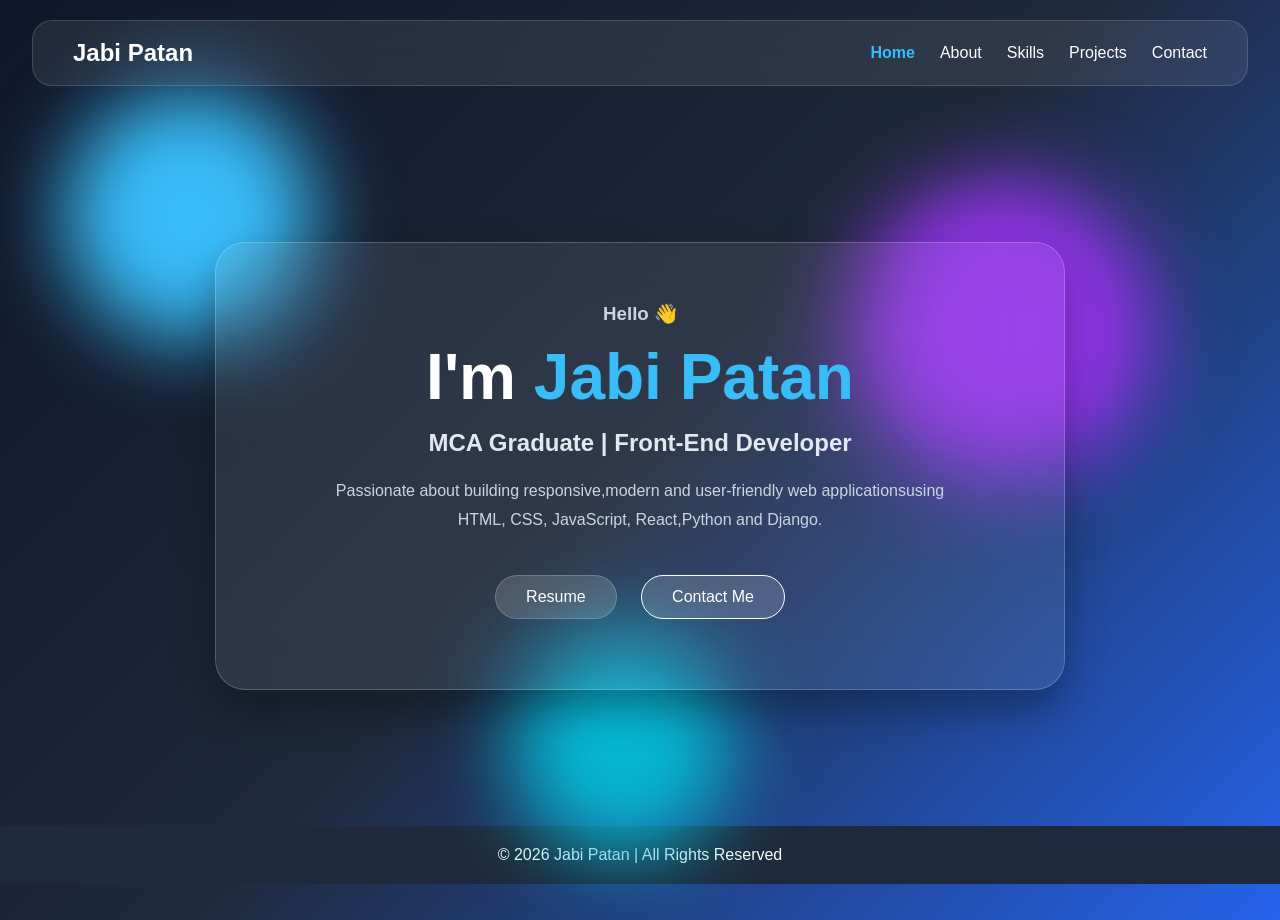
==== index.html @ edabfe84 "Update index.html" ====
<!DOCTYPE html>
<html lang="en">
<head>
<meta charset="UTF-8">
<meta name="viewport" content="width=device-width, initial-scale=1.0">
<title>Project Patan Portfolio</title>
<link rel="stylesheet" href="./css/index.css">
<link rel="stylesheet"href="https://cdnjs.cloudflare.com/ajax/libs/font-awesome/6.7.2/css/all.min.css">
</head>
<body>
    <!--header start-->
    <header>
        <div class="blob blob1"></div>
        <div class="blob blob2"></div>
        <div class="blob blob3"></div>
        <!--navbar start-->
        <nav>
            <h1><a href="index.html">Jabi Patan</a></h1>
            <ul>
                <li><a href="index.html " class="active">Home</a></li>
                <li><a href="about.html">About</a></li>
                <li><a href="skills.html">Skills</a></li>
                <li><a href="project.html">Projects</a></li>
                <li><a href="coantact.html">Contact</a></li>
            </ul>
        </nav>
        <!--nav end-->
    </header>
    <!--header start-->
    <!--main start-->
    <main>
        <section class="hero">
            <div class="glass-card">
                <h3>Hello 👋</h3>
                <h1>I'm <span>Jabi Patan</span></h1>
                <h2>MCA Graduate | Front-End Developer</h2>
                <p>Passionate about building responsive,modern and user-friendly web applicationsusing HTML, CSS, JavaScript, React,Python and Django.</p>
                <div class="btns">
                    <a href="./resume/Patan jabiulla khan.pdf" download class="btn">Resume</a>
                    <a  href="coantact.html" class="btn outline">Contact Me</a>
                </div>
            </div>
        </section>
    </main>
    <!--main end-->
     <footer>
        © 2026 Jabi Patan | All Rights Reserved
    </footer>

</body>
</html>
---- css/index.css ----
*{
    margin:0;
    padding:0;
    box-sizing:border-box;
}
body{
    min-height:100vh;
    overflow:hidden;
    font-family:Poppins,sans-serif;
    background:
    linear-gradient(
    135deg,
    #0f172a,
    #1e293b,
    #2563eb
    );
}
.active{
    color:#38bdf8;
    font-weight:bold;
}
/* Footer */

footer{
    text-align:center;
    padding:20px;
    color:white;
    background: #1e293b;
}


/* NAVBAR */

nav{
    width:95%;
    margin:20px auto;

    display:flex;
    justify-content:space-between;
    align-items:center;

    padding:18px 40px;

    background:rgba(255,255,255,.08);

    backdrop-filter:blur(20px);
    -webkit-backdrop-filter:blur(20px);

    border:1px solid rgba(255,255,255,.15);

    border-radius:20px;
}

nav h1 a{
    text-decoration:none;
    color:white;
}

nav ul{
    display:flex;
    list-style:none;
    gap:25px;
}

nav ul li a{
    color:white;
    text-decoration:none;
}

/* HERO */

.hero{
    height:80vh;

    display:flex;
    justify-content:center;
    align-items:center;
}

.glass-card{

    width:850px;
    max-width:90%;

    padding:60px;

    text-align:center;

    border-radius:30px;

    background:rgba(255,255,255,.08);

    backdrop-filter:blur(25px);

    border:1px solid rgba(255,255,255,.2);

    box-shadow:
    0 20px 40px rgba(0,0,0,.3);
}

.glass-card h3{
    color:#cbd5e1;
}

.glass-card h1{
    color:white;
    font-size:4rem;
    margin:15px 0;
}

.glass-card span{
    color:#38bdf8;
}

.glass-card h2{
    color:#e2e8f0;
    margin-bottom:20px;
}

.glass-card p{
    color:#cbd5e1;
    line-height:1.8;
    max-width:650px;
    margin:auto;
}

/* BUTTONS */

.btns{
    margin-top:30px;
}

.btn{
    display:inline-block;

    padding:12px 30px;

    text-decoration:none;

    border-radius:50px;

    margin:10px;

    background:rgba(255,255,255,.15);

    border:1px solid rgba(255,255,255,.2);

    color:white;
}

.btn:hover{
    background:white;
    color:black;
}

.outline{
    border:1px solid white;
}

/* LIQUID BLOBS */

.blob{
    position:absolute;
    border-radius:50%;
    filter:blur(40px);
}

.blob1{
    width:250px;
    height:250px;

    background:#38bdf8;

    top:10%;
    left:5%;

    animation:move1 8s infinite alternate;
}

.blob2{
    width:300px;
    height:300px;

    background:#9333ea;

    right:10%;
    top:20%;

    animation:move2 10s infinite alternate;
}

.blob3{
    width:220px;
    height:220px;

    background:#06b6d4;

    bottom:5%;
    left:40%;

    animation:move3 7s infinite alternate;
}

@keyframes move1{
    from{transform:translateY(0);}
    to{transform:translateY(60px);}
}

@keyframes move2{
    from{transform:translateX(0);}
    to{transform:translateX(-80px);}
}

@keyframes move3{
    from{transform:translateY(0);}
    to{transform:translateY(-60px);}
}

/* MOBILE */

@media(max-width:768px){

    nav{
        flex-direction:column;
        gap:15px;
    }

    nav ul{
        flex-wrap:wrap;
        justify-content:center;
    }

    .glass-card{
        padding:30px;
    }

    .glass-card h1{
        font-size:2.5rem;
    }

    .glass-card h2{
        font-size:1rem;
    }
}
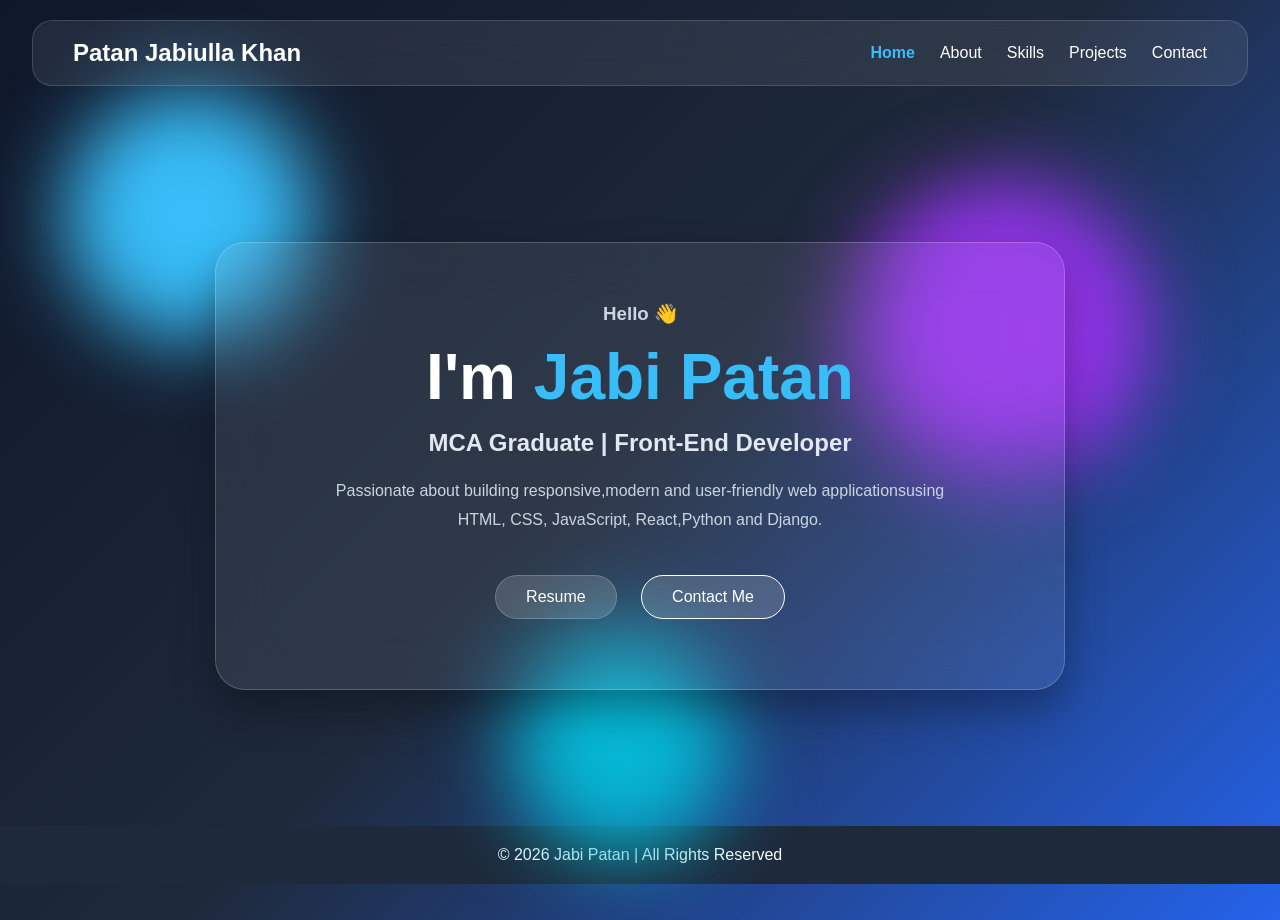
==== commit c8c3d6bf: "Update index.html" ====
--- a/index.html
+++ b/index.html
@@ -6,6 +6,7 @@
 <title>Project Patan Portfolio</title>
 <link rel="stylesheet" href="./css/index.css">
 <link rel="stylesheet"href="https://cdnjs.cloudflare.com/ajax/libs/font-awesome/6.7.2/css/all.min.css">
+<link rel="shortcut icon" href="./images/photo1.jpeg" type="image/x-icon">
 </head>
 <body>
     <!--header start-->
@@ -15,7 +16,7 @@
         <div class="blob blob3"></div>
         <!--navbar start-->
         <nav>
-            <h1><a href="index.html">Jabi Patan</a></h1>
+            <h1><a href="index.html">Patan Jabiulla Khan</a></h1>
             <ul>
                 <li><a href="index.html " class="active">Home</a></li>
                 <li><a href="about.html">About</a></li>
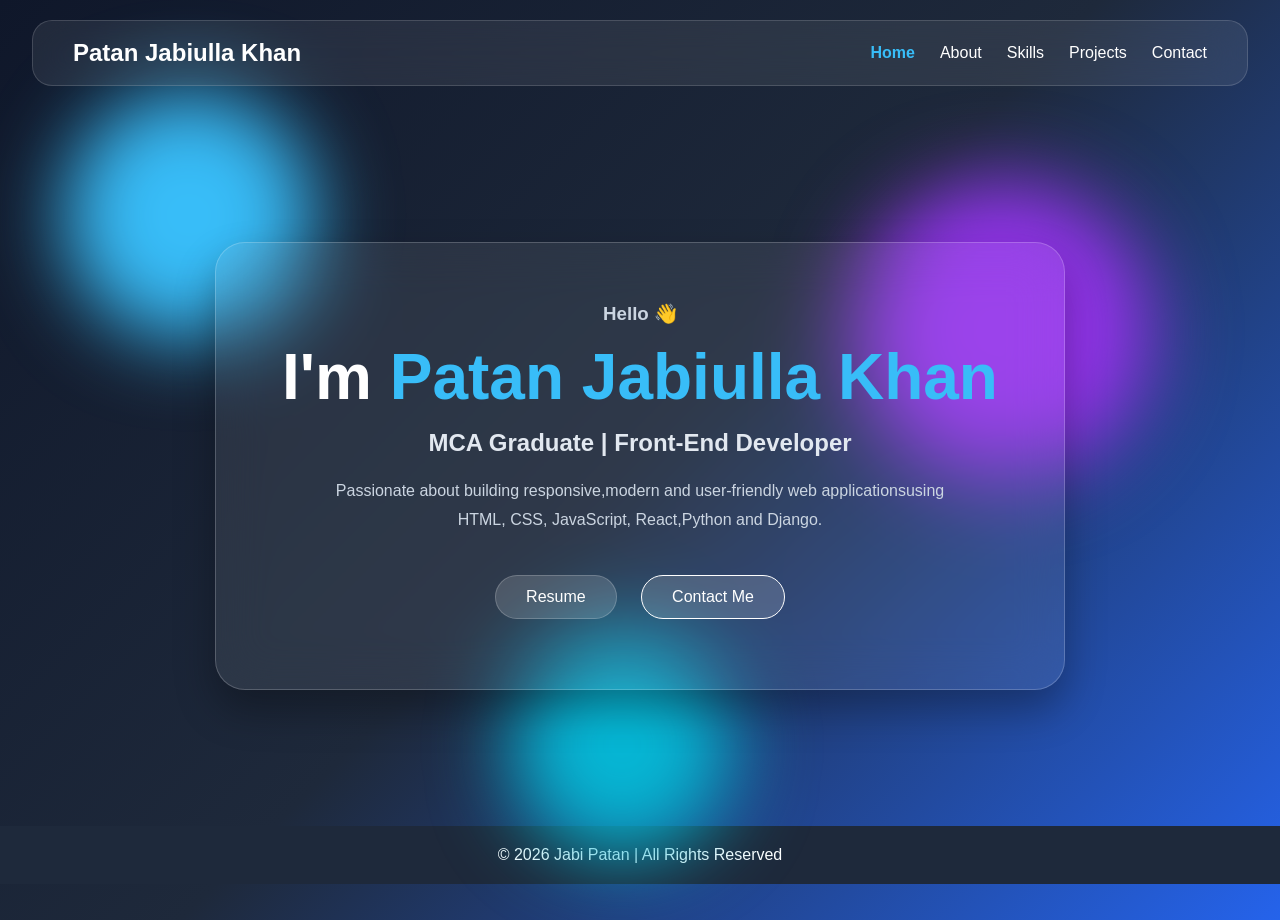
==== commit f2a65153: "Update index.html" ====
--- a/index.html
+++ b/index.html
@@ -33,7 +33,7 @@
         <section class="hero">
             <div class="glass-card">
                 <h3>Hello 👋</h3>
-                <h1>I'm <span>Jabi Patan</span></h1>
+                <h1>I'm <span>Patan Jabiulla Khan</span></h1>
                 <h2>MCA Graduate | Front-End Developer</h2>
                 <p>Passionate about building responsive,modern and user-friendly web applicationsusing HTML, CSS, JavaScript, React,Python and Django.</p>
                 <div class="btns">
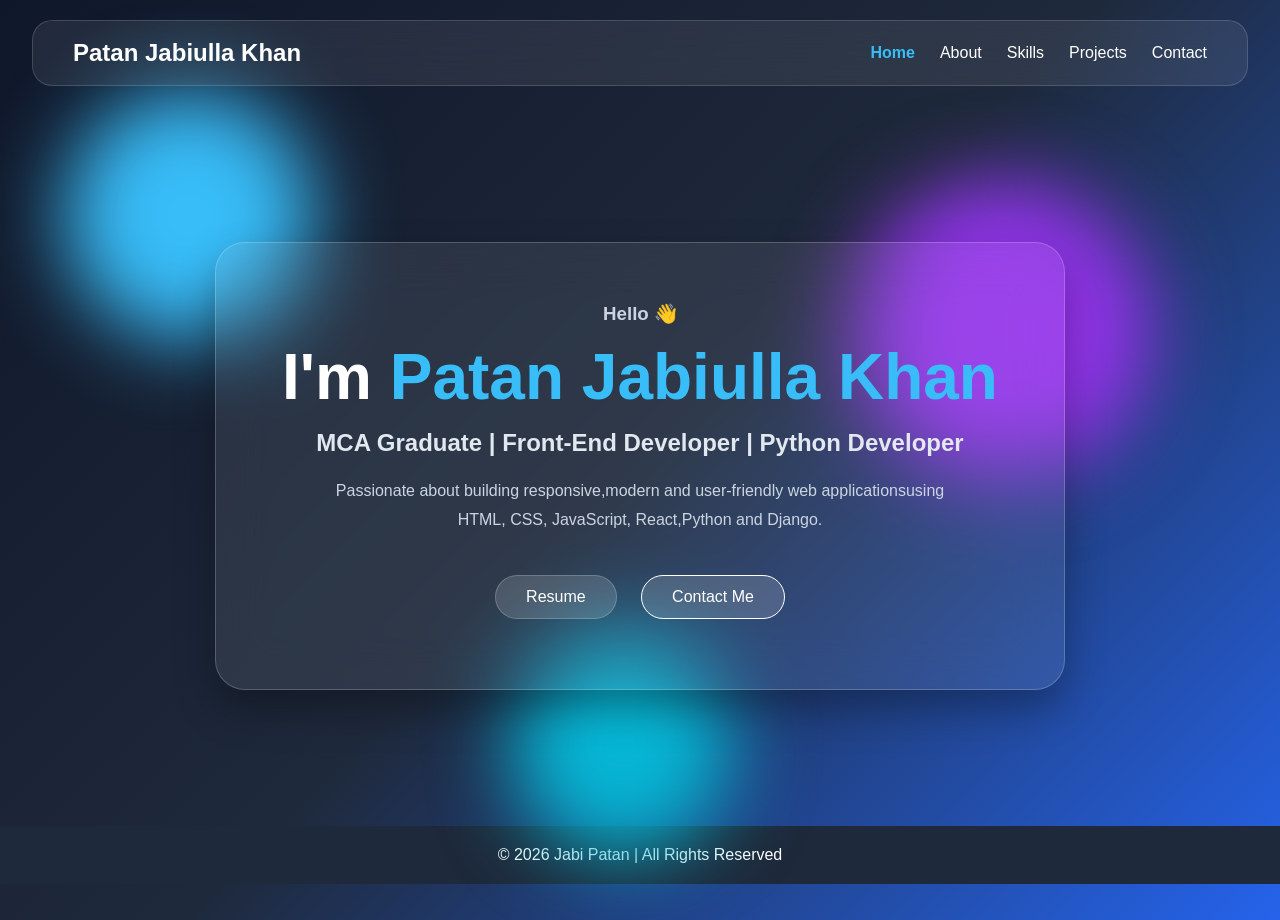
==== commit 39c56dce: "Update index.html" ====
--- a/index.html
+++ b/index.html
@@ -34,7 +34,7 @@
             <div class="glass-card">
                 <h3>Hello 👋</h3>
                 <h1>I'm <span>Patan Jabiulla Khan</span></h1>
-                <h2>MCA Graduate | Front-End Developer</h2>
+                <h2>MCA Graduate | Front-End Developer | Python Developer</h2>
                 <p>Passionate about building responsive,modern and user-friendly web applicationsusing HTML, CSS, JavaScript, React,Python and Django.</p>
                 <div class="btns">
                     <a href="./resume/Patan jabiulla khan.pdf" download class="btn">Resume</a>
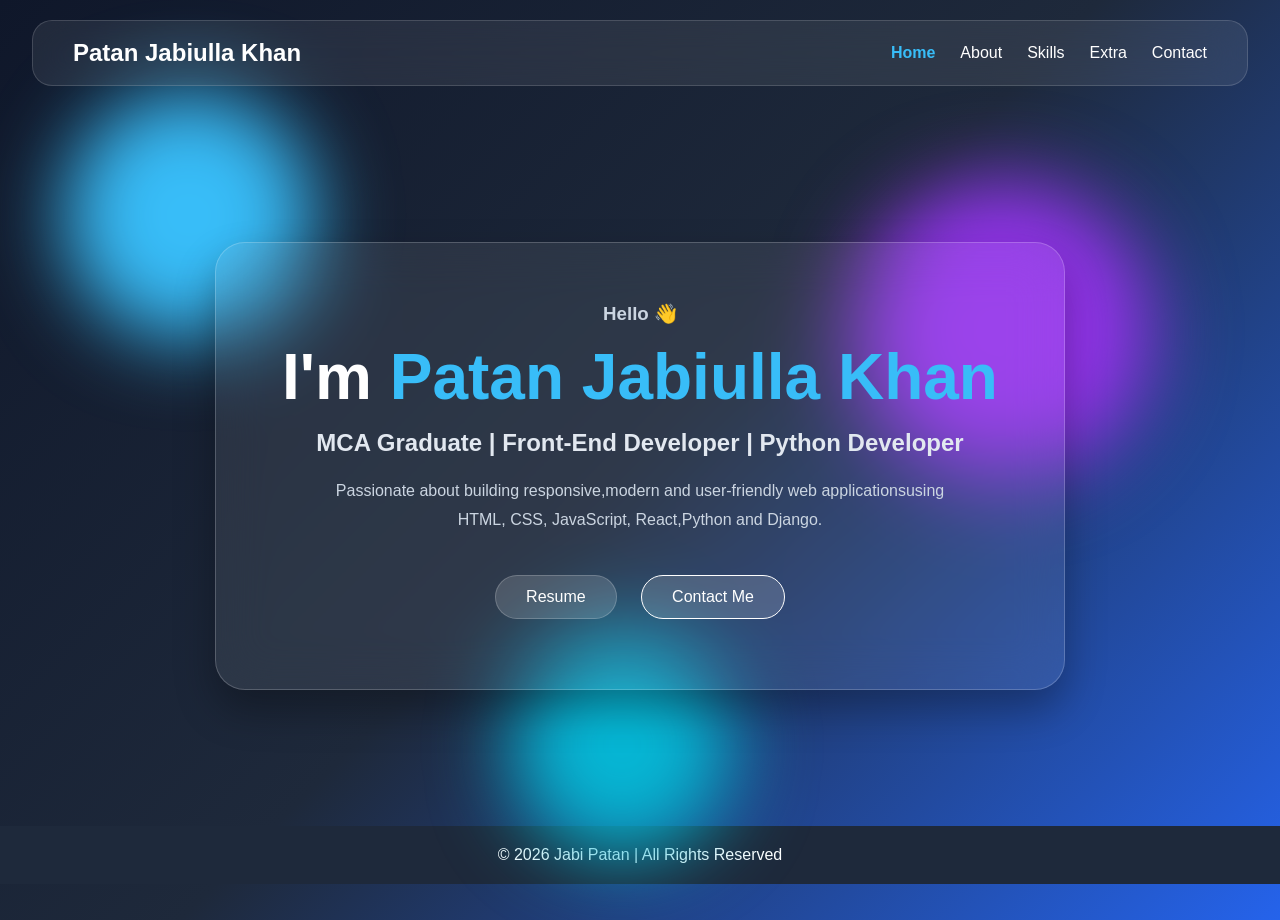
==== commit ffc3184e: "Update index.html" ====
--- a/index.html
+++ b/index.html
@@ -21,7 +21,7 @@
                 <li><a href="index.html " class="active">Home</a></li>
                 <li><a href="about.html">About</a></li>
                 <li><a href="skills.html">Skills</a></li>
-                <li><a href="project.html">Projects</a></li>
+                <li><a href="Extra.html">Extra</a></li>
                 <li><a href="coantact.html">Contact</a></li>
             </ul>
         </nav>
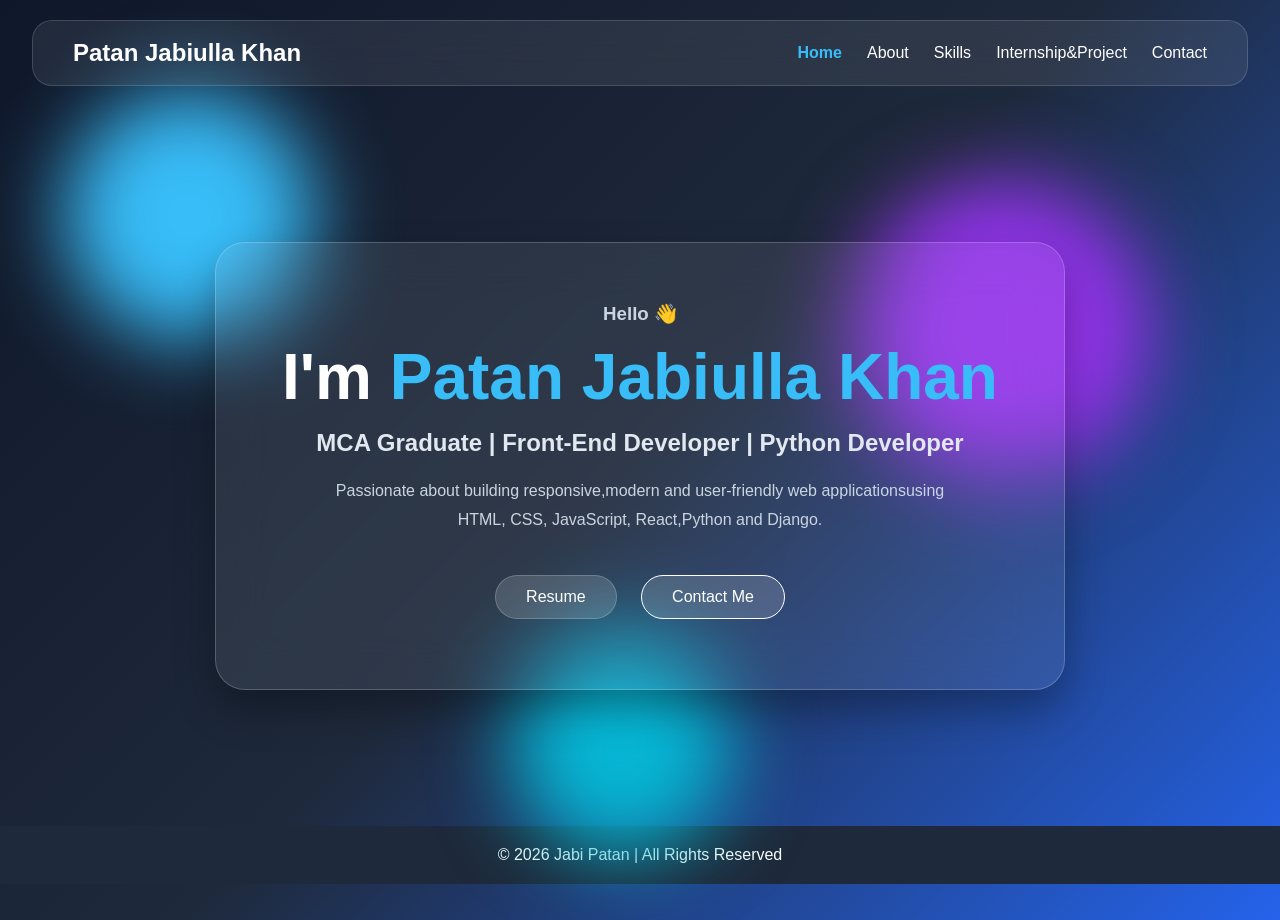
==== commit 03b4468e: "Update index.html" ====
--- a/index.html
+++ b/index.html
@@ -21,7 +21,7 @@
                 <li><a href="index.html " class="active">Home</a></li>
                 <li><a href="about.html">About</a></li>
                 <li><a href="skills.html">Skills</a></li>
-                <li><a href="Extra.html">Extra</a></li>
+                <li><a href="Internship&Project.html">Internship&Project</a></li>
                 <li><a href="coantact.html">Contact</a></li>
             </ul>
         </nav>
